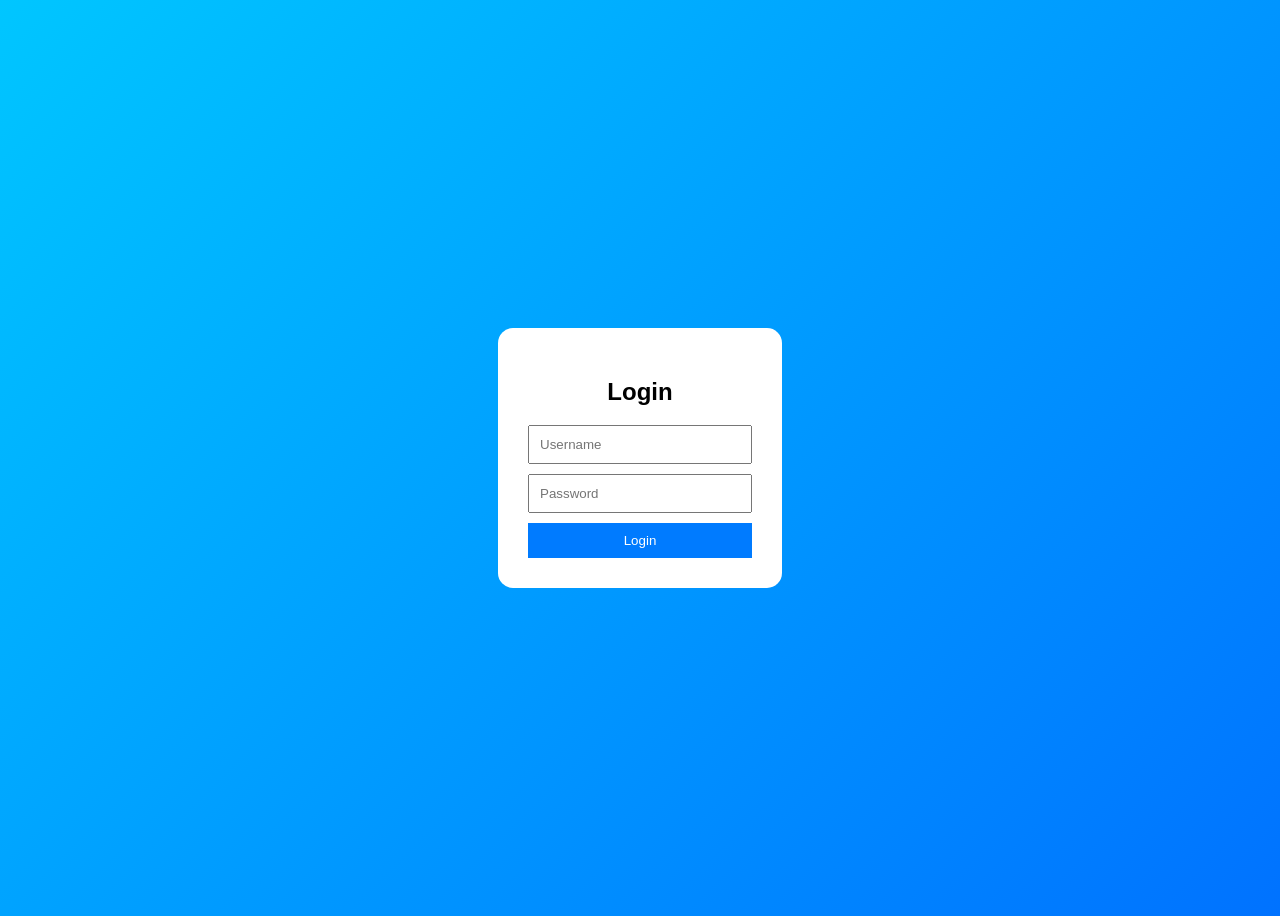
==== index.html @ e8c6f739 "Add basic login page with validation" ====
<!DOCTYPE html>
<html>
<head>
  <title>Login</title>
  <style>
    body {
      display: flex;
      justify-content: center;
      align-items: center;
      height: 100vh;
      background: linear-gradient(135deg, #00c6ff, #0072ff);
      font-family: Arial;
    }

    .login-box {
      background: white;
      padding: 30px;
      border-radius: 15px;
      text-align: center;
    }

    input {
      display: block;
      margin: 10px 0;
      padding: 10px;
      width: 200px;
    }

    button {
      padding: 10px;
      width: 100%;
      background: #007bff;
      color: white;
      border: none;
      cursor: pointer;
    }
  </style>
</head>
<body>

<div class="login-box">
  <h2>Login</h2>
  <input type="text" id="username" placeholder="Username">
  <input type="password" id="password" placeholder="Password">
  <button onclick="login()">Login</button>
</div>

<script>
function login() {
  let user = document.getElementById("username").value;
  let pass = document.getElementById("password").value;

  if(user === "admin" && pass === "1234") {
    window.location.href = "todo.html";
  } else {
    alert("Invalid Login!");
  }
}
</script>

</body>
</html>
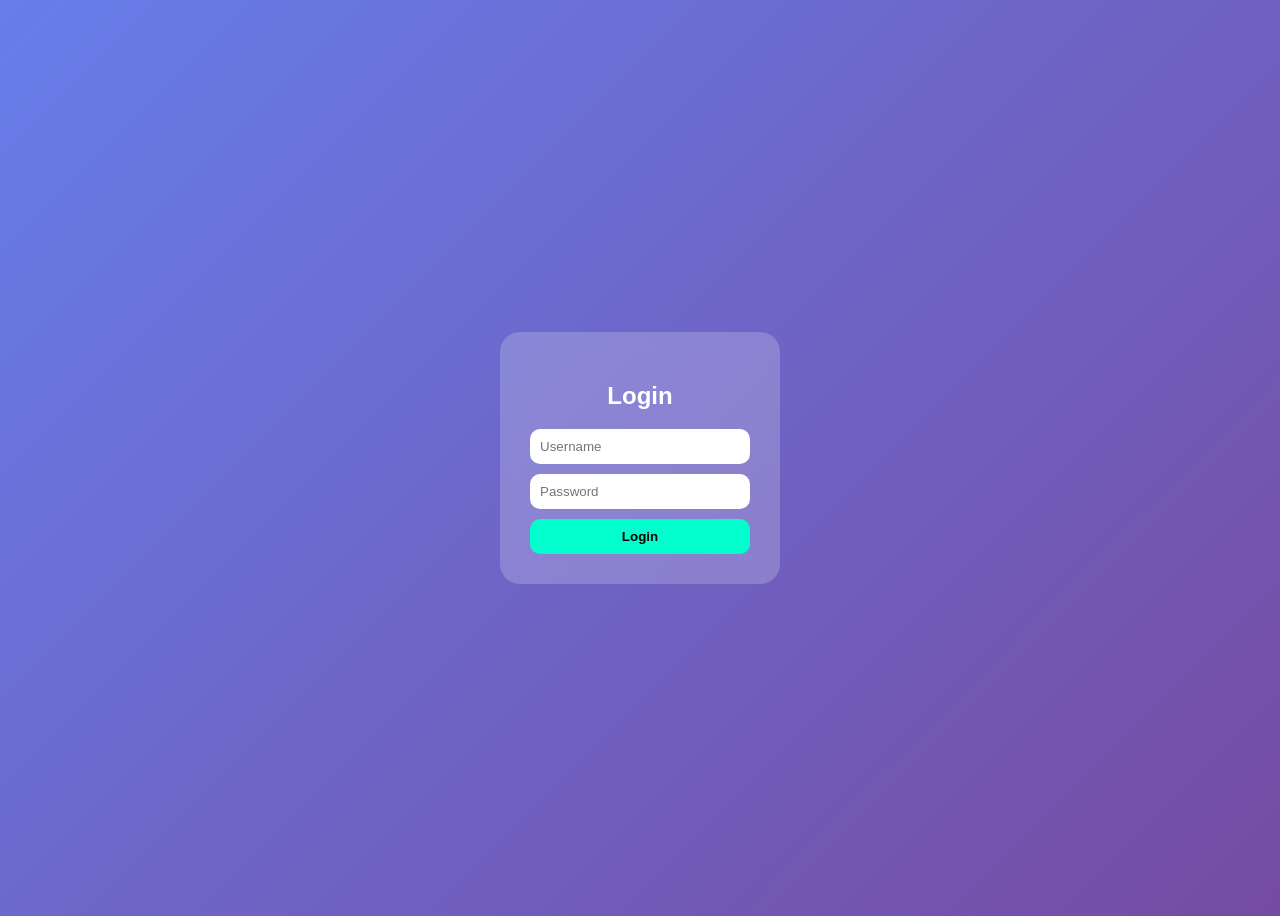
==== commit 159f6804: "Update index.html" ====
--- a/index.html
+++ b/index.html
@@ -1,47 +1,57 @@
 <!DOCTYPE html>
-<html>
+<html lang="en">
 <head>
+  <meta charset="UTF-8">
   <title>Login</title>
+
   <style>
     body {
       display: flex;
       justify-content: center;
       align-items: center;
       height: 100vh;
-      background: linear-gradient(135deg, #00c6ff, #0072ff);
-      font-family: Arial;
+      background: linear-gradient(135deg, #667eea, #764ba2);
+      font-family: 'Poppins', sans-serif;
     }
 
     .login-box {
-      background: white;
+      background: rgba(255,255,255,0.2);
       padding: 30px;
-      border-radius: 15px;
+      border-radius: 20px;
+      backdrop-filter: blur(10px);
       text-align: center;
+      color: white;
     }
 
     input {
       display: block;
-      margin: 10px 0;
+      width: 200px;
+      margin: 10px auto;
       padding: 10px;
-      width: 200px;
+      border-radius: 10px;
+      border: none;
     }
 
     button {
       padding: 10px;
       width: 100%;
-      background: #007bff;
-      color: white;
       border: none;
+      border-radius: 10px;
+      background: #00ffcc;
       cursor: pointer;
+      font-weight: bold;
     }
   </style>
 </head>
+
 <body>
 
 <div class="login-box">
   <h2>Login</h2>
+
   <input type="text" id="username" placeholder="Username">
   <input type="password" id="password" placeholder="Password">
+
   <button onclick="login()">Login</button>
 </div>
 
@@ -53,7 +63,7 @@
   if(user === "admin" && pass === "1234") {
     window.location.href = "todo.html";
   } else {
-    alert("Invalid Login!");
+    alert("Invalid login!");
   }
 }
 </script>
